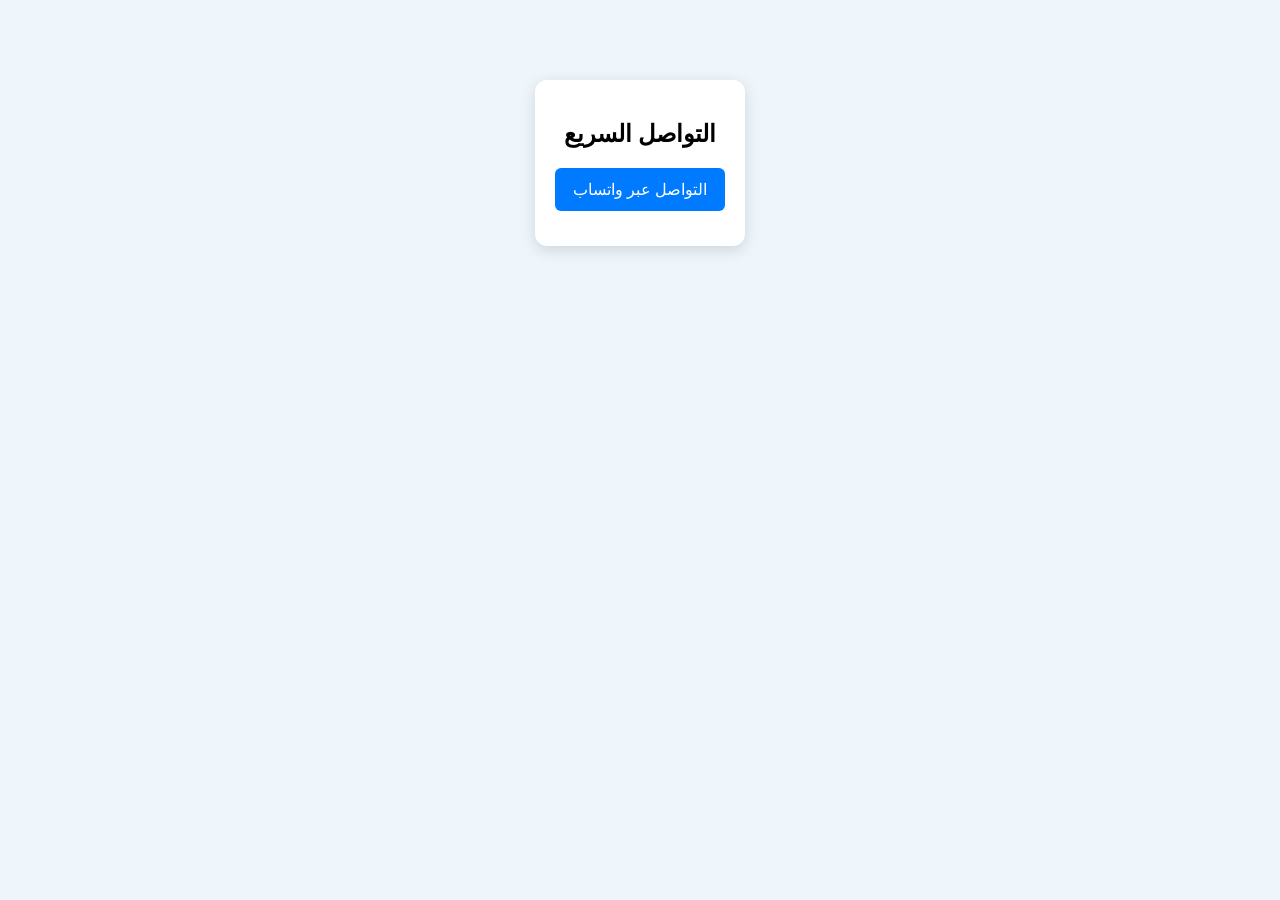
==== contact.html @ df251a3b "Add files via upload" ====
<!DOCTYPE html>
<html lang="ar" dir="rtl">
<head>
<meta charset="UTF-8">
<title>التواصل</title>
<link rel="stylesheet" href="style.css">
</head>
<body>
<div class="center-box">
<h2>التواصل السريع</h2>
<a class="btn" href="https://wa.me/967776503890">التواصل عبر واتساب</a>
</div>
</body>
</html>
---- style.css ----
body{font-family:Cairo;background:#eef6fb;margin:0;text-align:center}
.menu-container{position:fixed;top:10px;right:10px}
.menu-btn{font-size:28px;background:#007bff;color:#fff;border:0;padding:10px 15px;border-radius:6px}
.menu-box{display:none;background:#fff;padding:10px;border-radius:8px;box-shadow:0 4px 10px #0003}
.menu-box a{display:block;padding:10px;text-decoration:none;color:#003b69}
.hero{background:#007bff;color:white;padding:60px 20px;border-radius:0 0 20px 20px}
.search-area{margin:20px}
.cards{padding:20px}
.center-box{margin-top:80px;padding:20px;background:#fff;border-radius:12px;box-shadow:0 4px 15px #0002;display:inline-block}
textarea{width:250px;height:120px;padding:10px}
.btn{display:block;margin:15px auto;padding:12px 18px;background:#007bff;color:white;text-decoration:none;border-radius:6px}
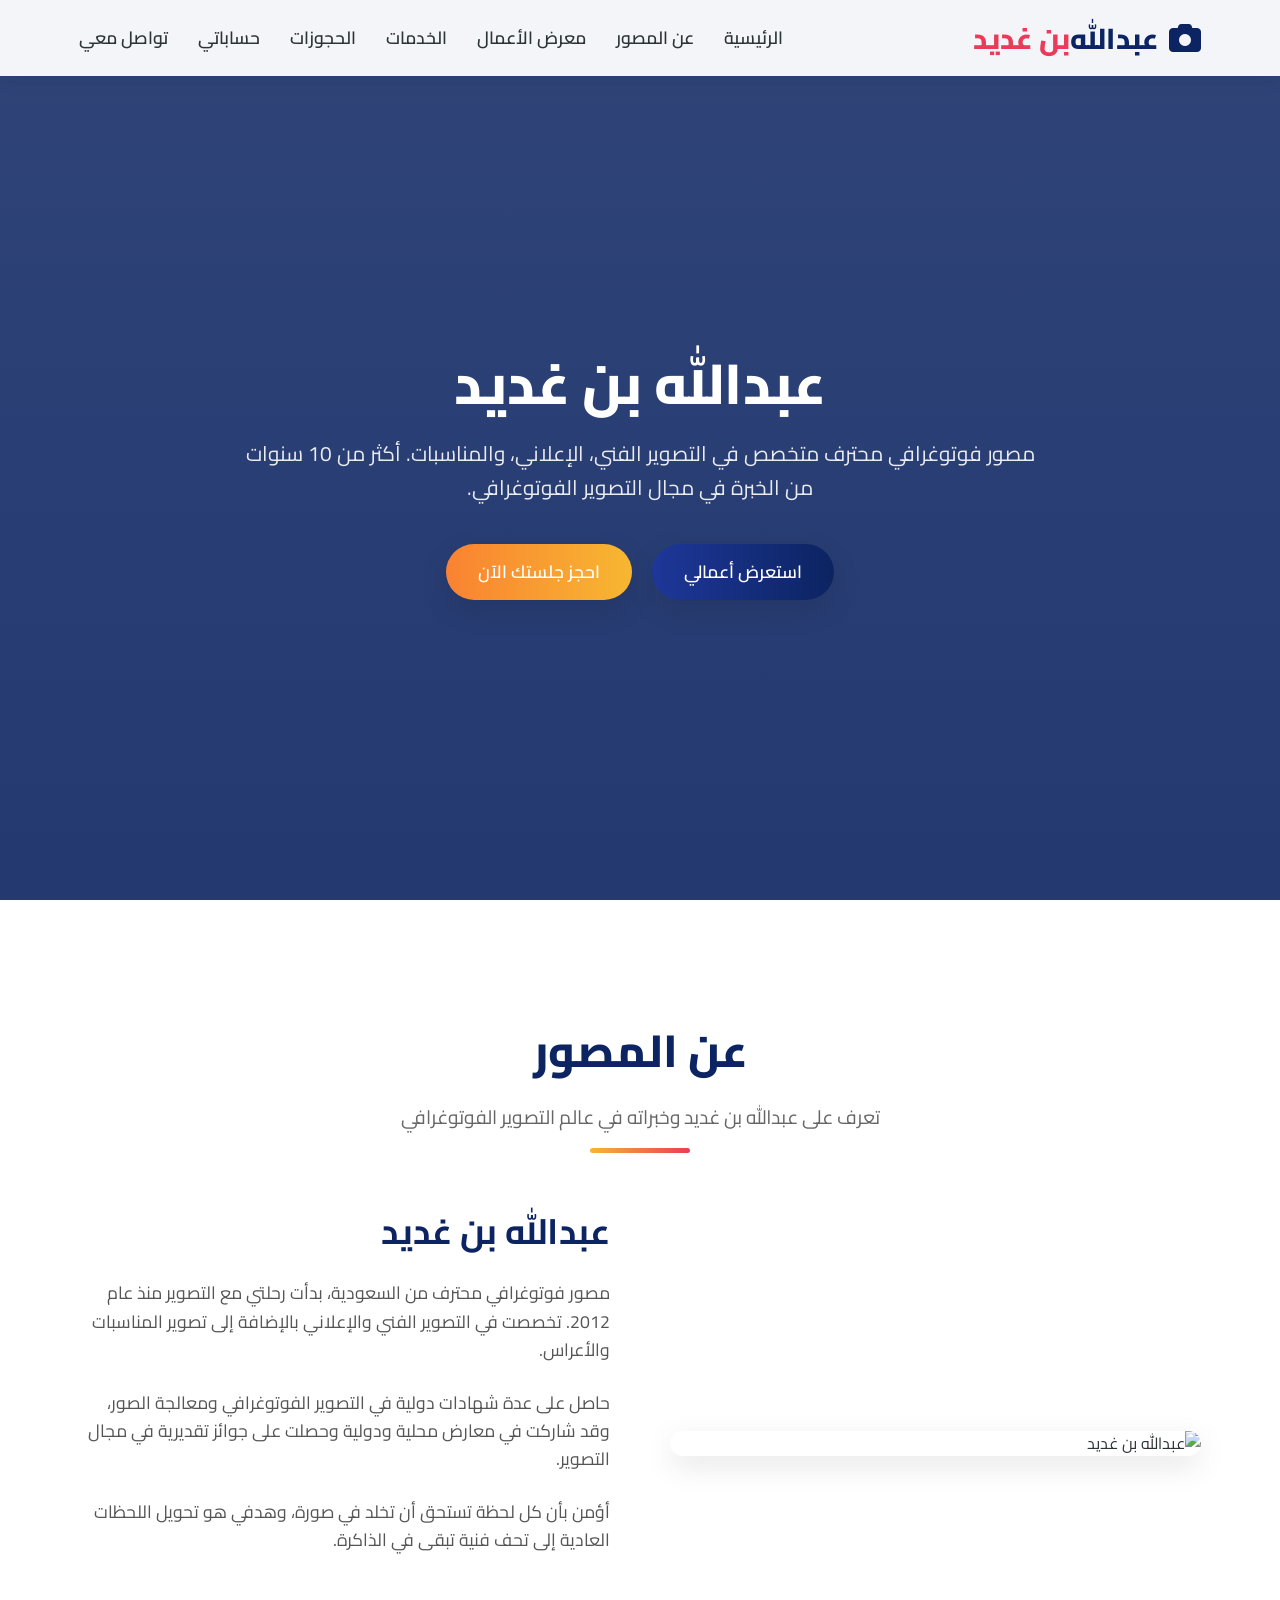
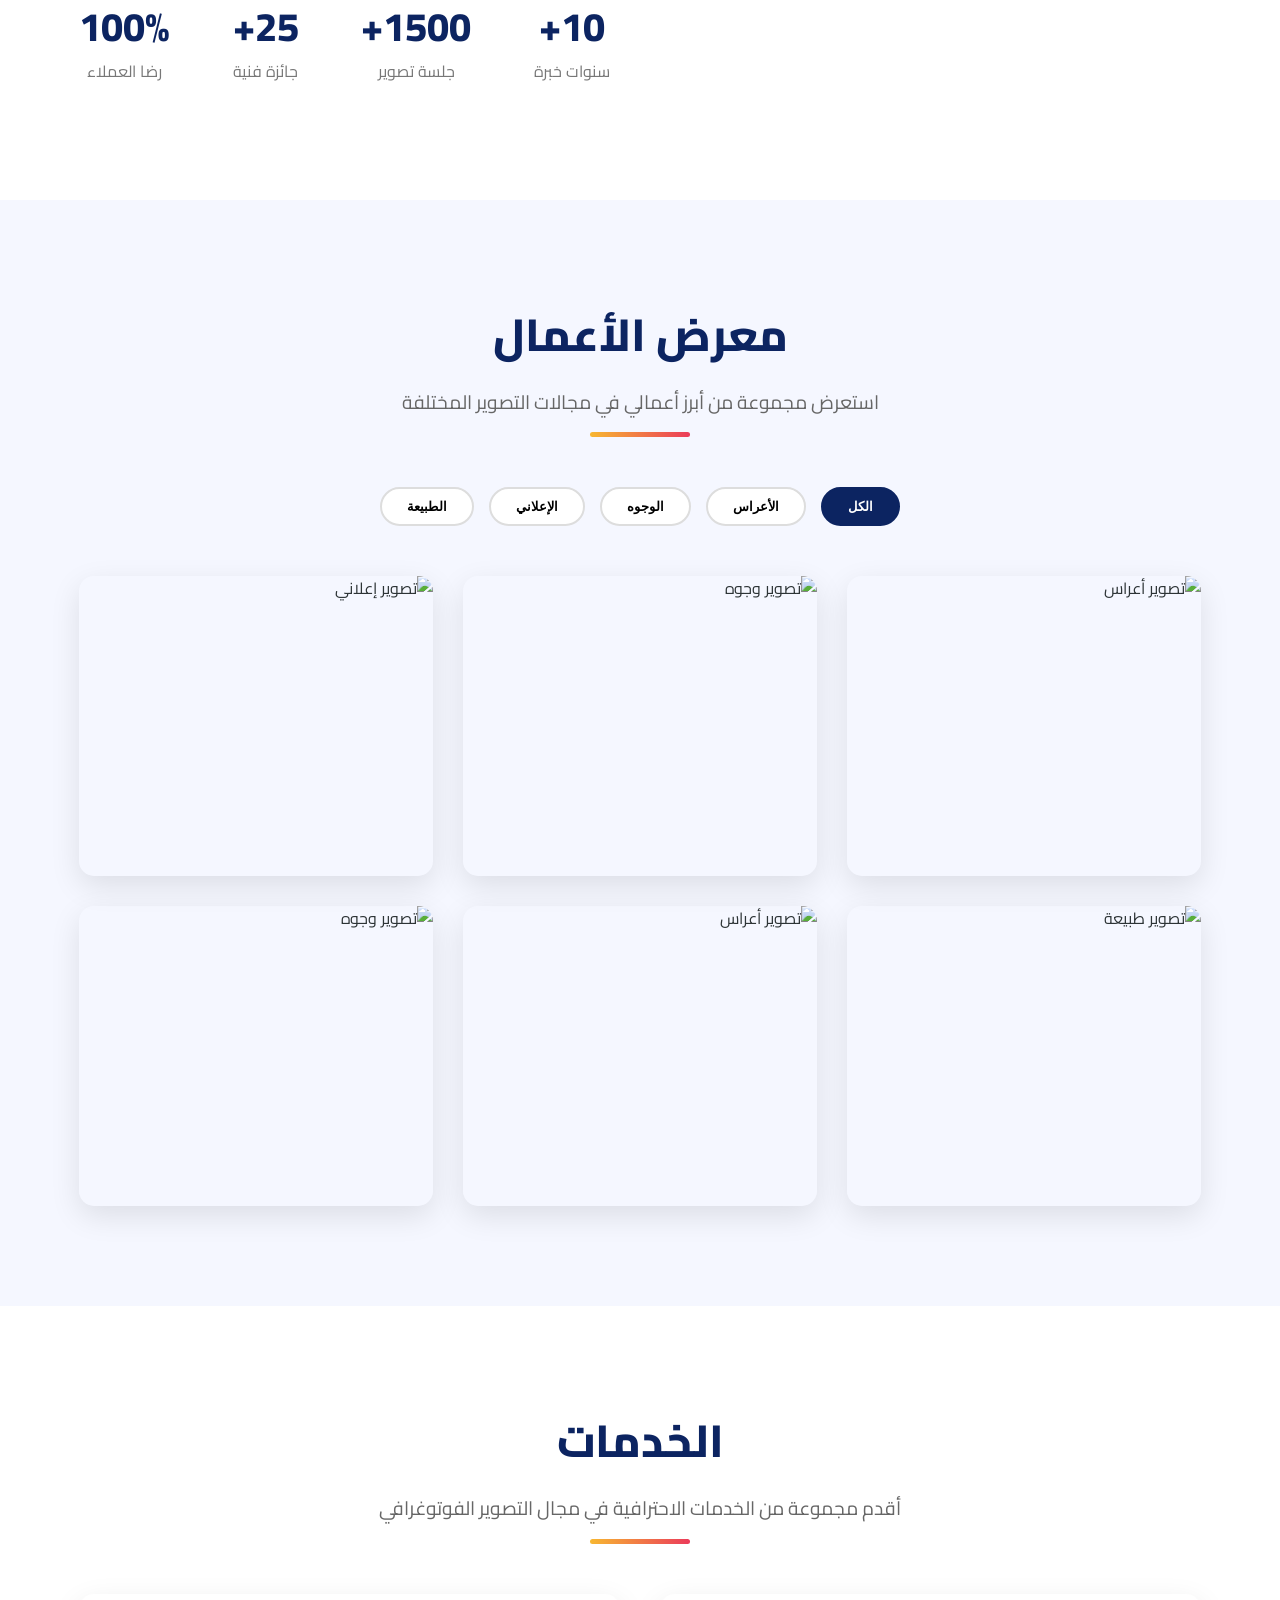
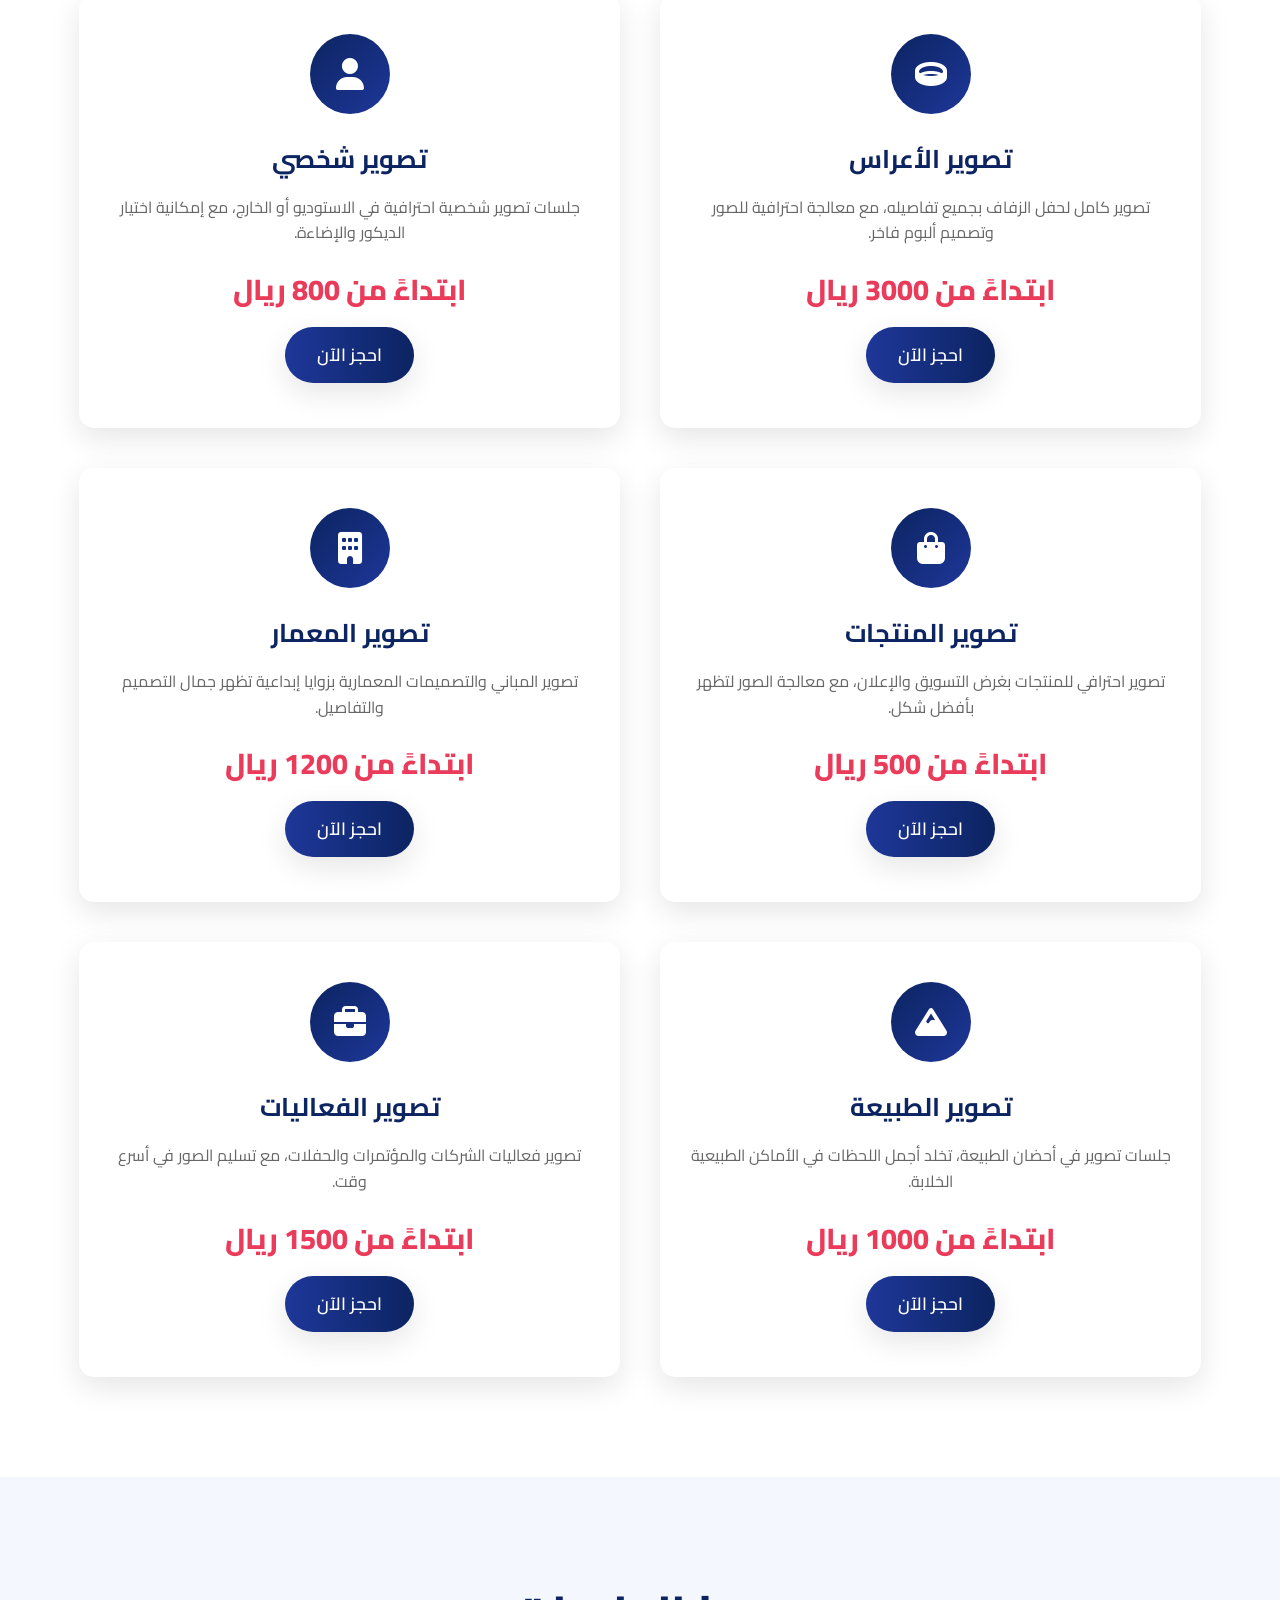
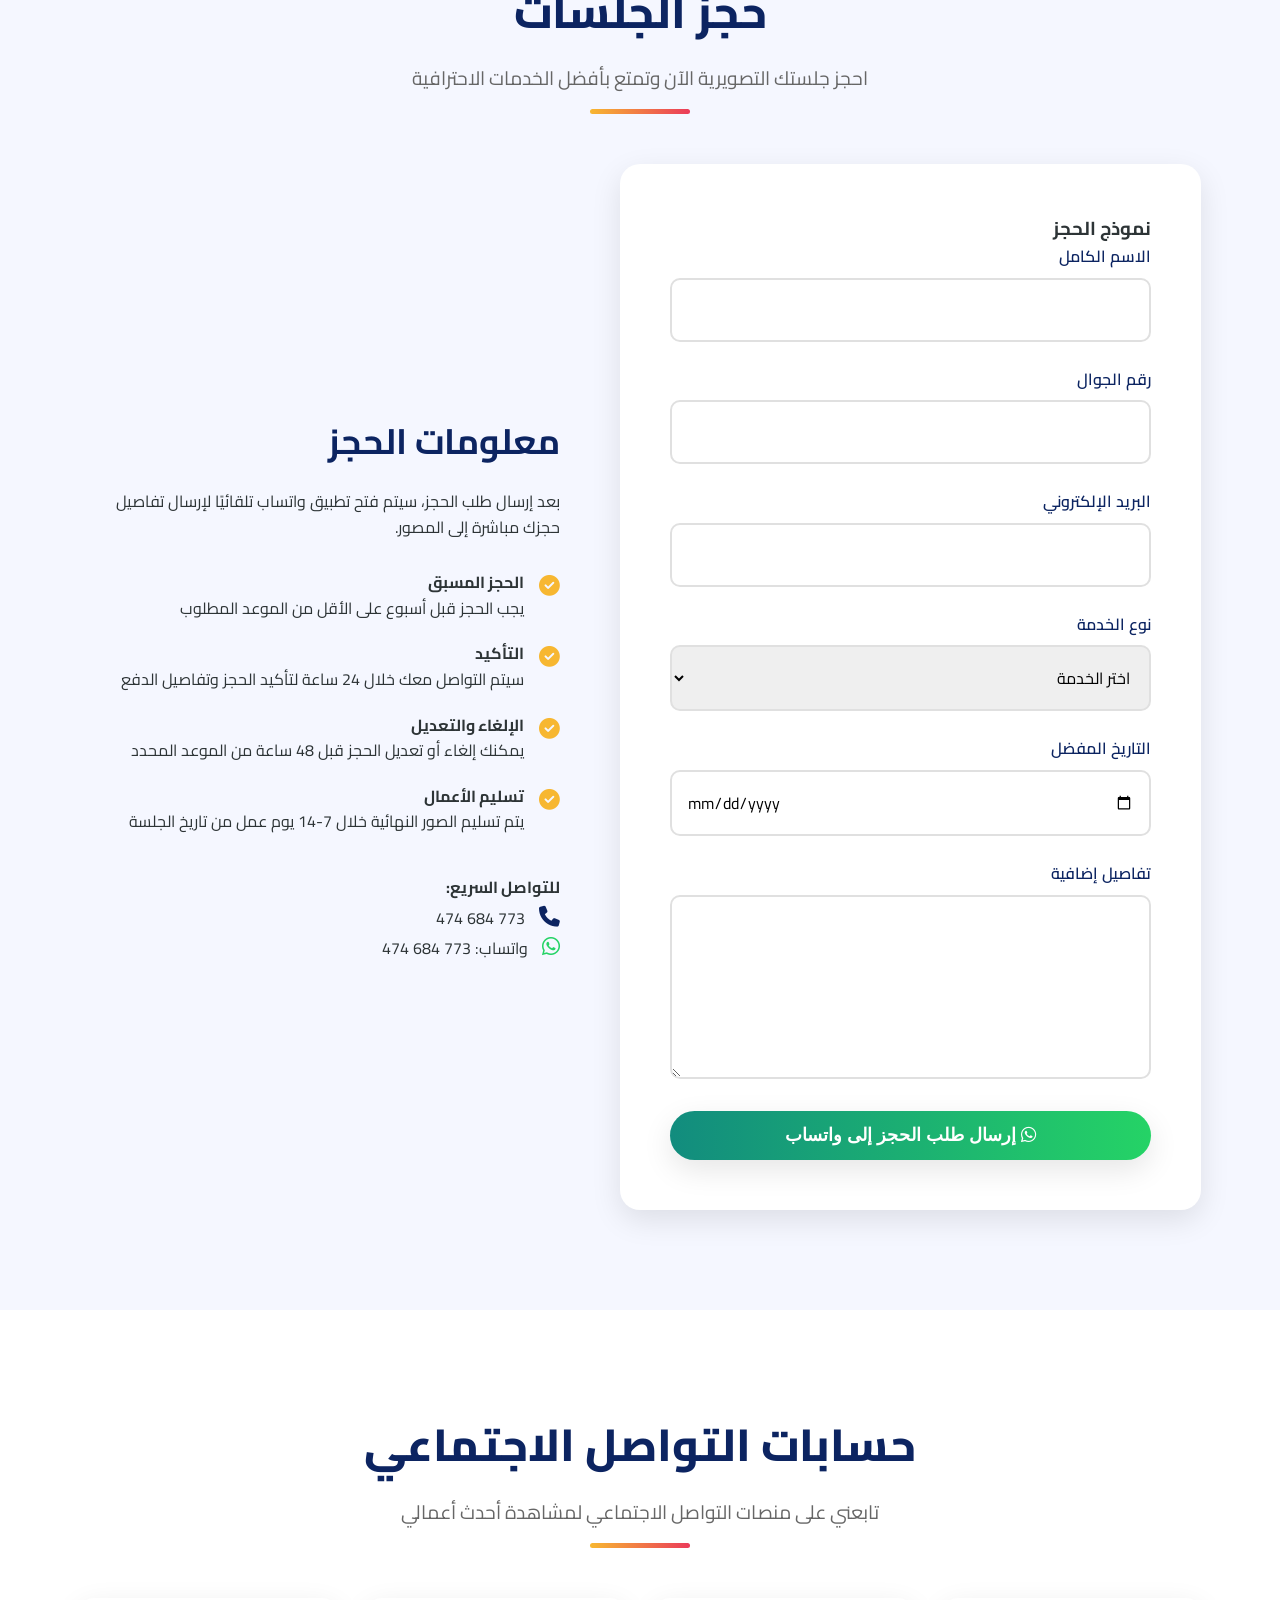
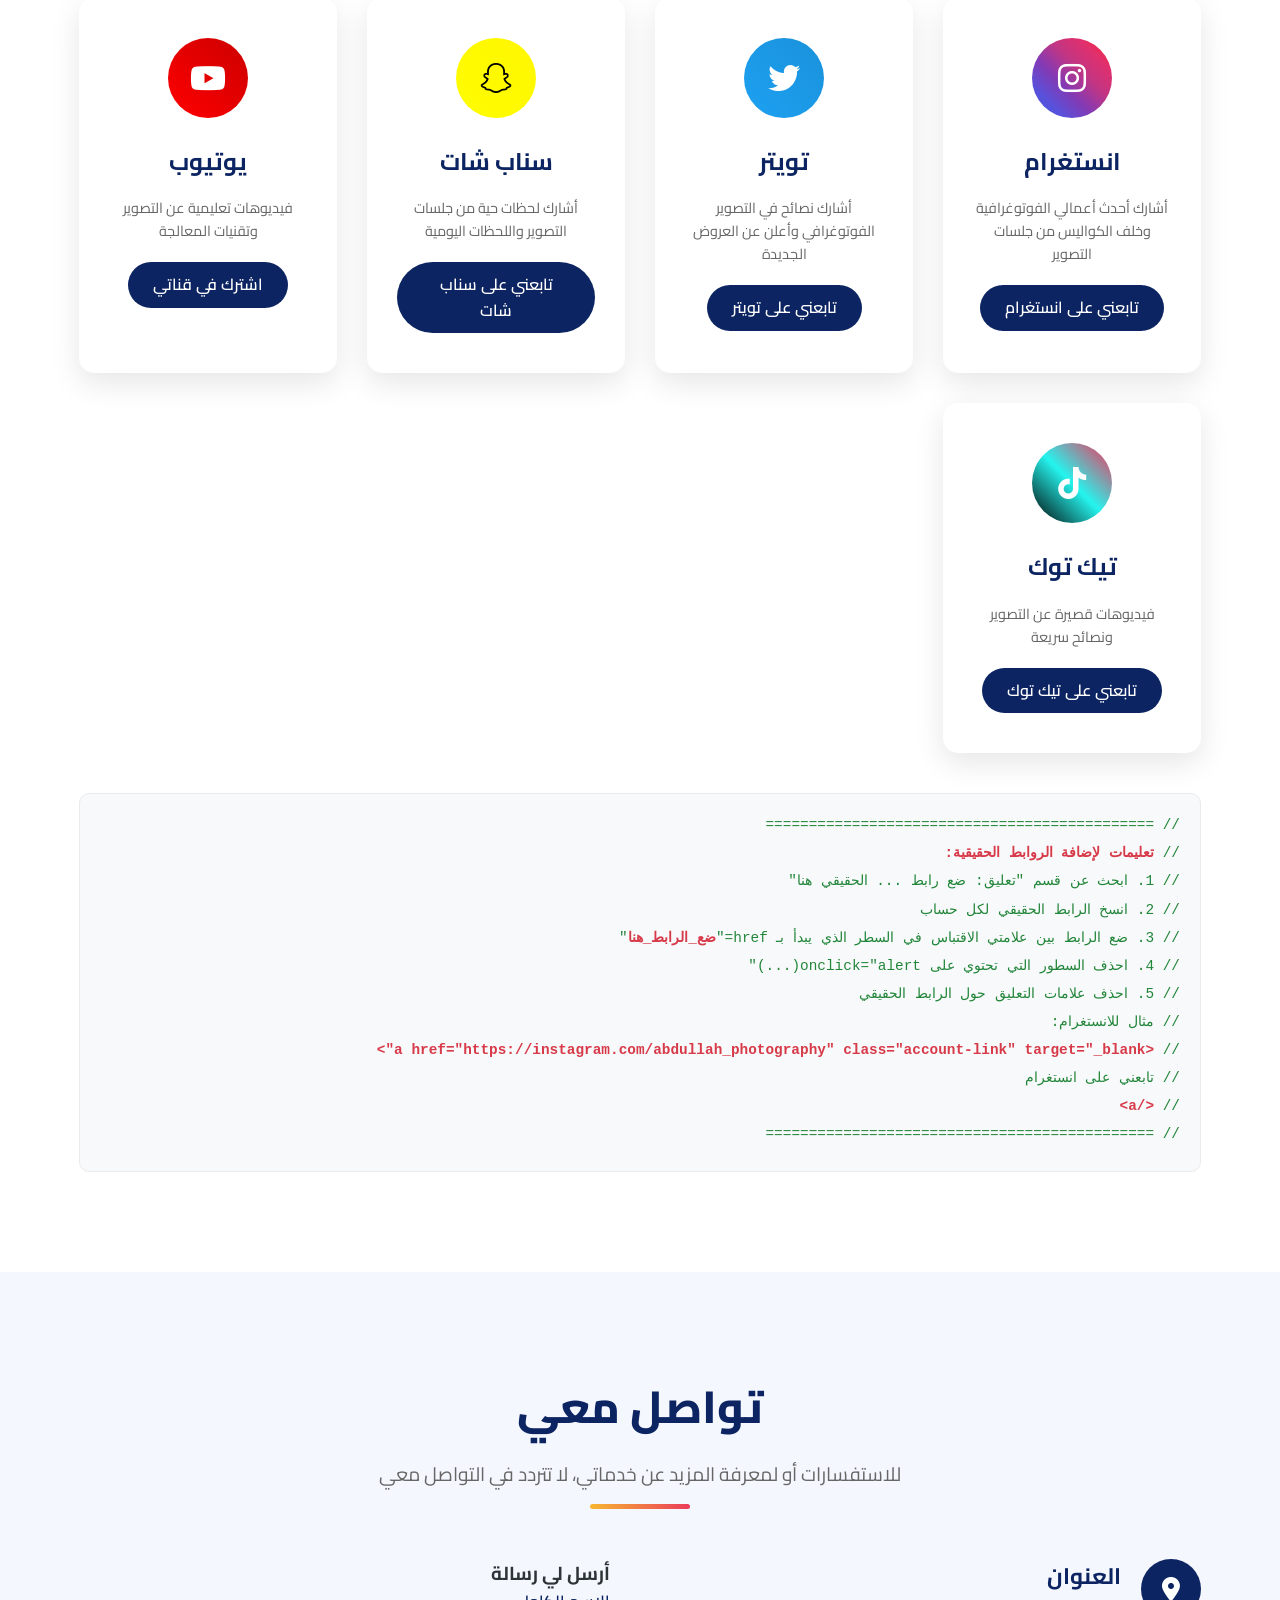
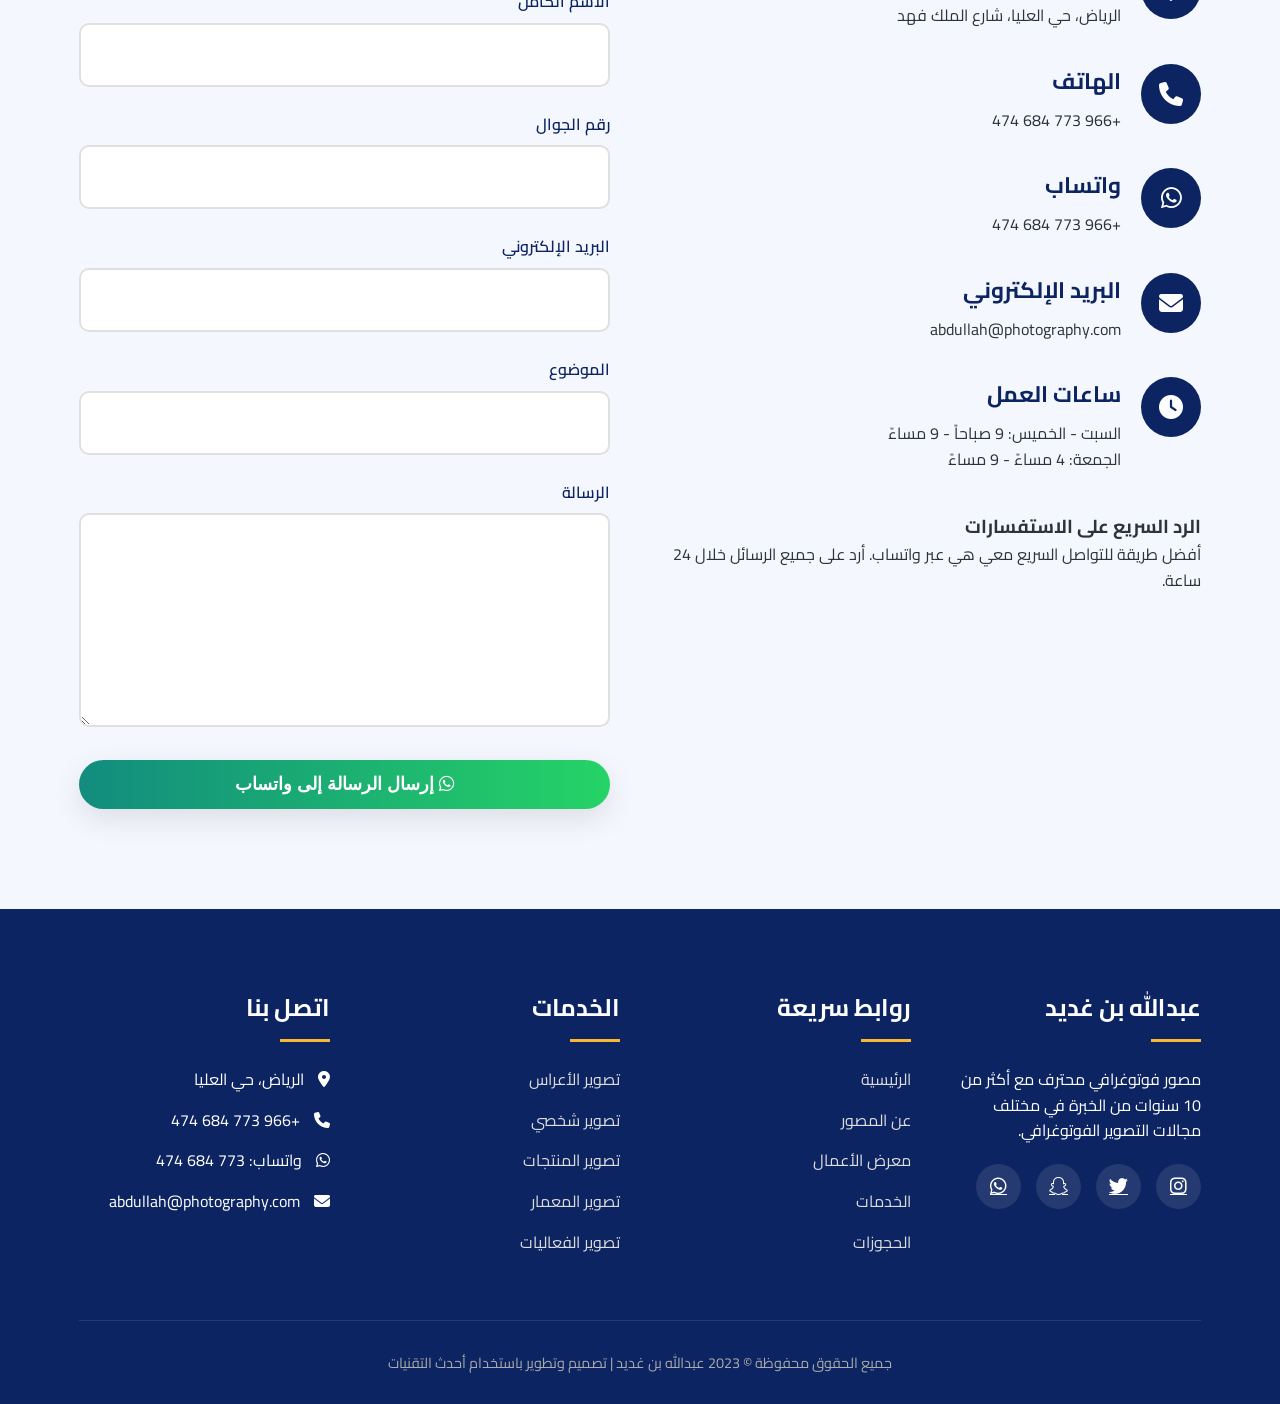
==== commit 71c731e0: "Update contact.html" ====
--- a/contact.html
+++ b/contact.html
@@ -1,14 +1,1655 @@
 <!DOCTYPE html>
 <html lang="ar" dir="rtl">
 <head>
-<meta charset="UTF-8">
-<title>التواصل</title>
-<link rel="stylesheet" href="style.css">
+    <meta charset="UTF-8">
+    <meta name="viewport" content="width=device-width, initial-scale=1.0">
+    <title>عبدالله بن غديد | مصور فوتوغرافي محترف</title>
+    <link rel="stylesheet" href="https://cdnjs.cloudflare.com/ajax/libs/font-awesome/6.4.0/css/all.min.css">
+    <link rel="preconnect" href="https://fonts.googleapis.com">
+    <link rel="preconnect" href="https://fonts.gstatic.com" crossorigin>
+    <link href="https://fonts.googleapis.com/css2?family=Cairo:wght@300;400;600;700;800&display=swap" rel="stylesheet">
+    <style>
+        * {
+            margin: 0;
+            padding: 0;
+            box-sizing: border-box;
+        }
+        
+        :root {
+            --primary-color: #0c2461;
+            --secondary-color: #f7b731;
+            --accent-color: #eb3b5a;
+            --light-color: #f8f9fa;
+            --dark-color: #2d3436;
+            --transition: all 0.5s cubic-bezier(0.175, 0.885, 0.32, 1.275);
+            --shadow: 0 10px 30px rgba(0, 0, 0, 0.1);
+        }
+        
+        body {
+            font-family: 'Cairo', sans-serif;
+            line-height: 1.6;
+            color: var(--dark-color);
+            background-color: #f9f9f9;
+            overflow-x: hidden;
+        }
+        
+        .container {
+            width: 90%;
+            max-width: 1200px;
+            margin: 0 auto;
+            padding: 0 15px;
+        }
+        
+        section {
+            padding: 100px 0;
+            min-height: 100vh;
+            display: flex;
+            flex-direction: column;
+            justify-content: center;
+        }
+        
+        .section-title {
+            text-align: center;
+            margin-bottom: 70px;
+            position: relative;
+        }
+        
+        .section-title h2 {
+            font-size: 2.8rem;
+            color: var(--primary-color);
+            margin-bottom: 15px;
+            font-weight: 800;
+        }
+        
+        .section-title p {
+            font-size: 1.2rem;
+            color: #666;
+            max-width: 700px;
+            margin: 0 auto;
+        }
+        
+        .section-title::after {
+            content: '';
+            position: absolute;
+            width: 100px;
+            height: 5px;
+            background: linear-gradient(to right, var(--secondary-color), var(--accent-color));
+            bottom: -20px;
+            right: 50%;
+            transform: translateX(50%);
+            border-radius: 5px;
+        }
+        
+        .btn {
+            display: inline-block;
+            padding: 14px 32px;
+            background: linear-gradient(to left, var(--primary-color), #1e3799);
+            color: white;
+            border: none;
+            border-radius: 50px;
+            font-size: 1.1rem;
+            font-weight: 600;
+            cursor: pointer;
+            transition: var(--transition);
+            text-decoration: none;
+            box-shadow: var(--shadow);
+        }
+        
+        .btn:hover {
+            transform: translateY(-5px);
+            box-shadow: 0 15px 30px rgba(12, 36, 97, 0.2);
+            background: linear-gradient(to left, #1e3799, var(--primary-color));
+        }
+        
+        .btn-secondary {
+            background: linear-gradient(to left, var(--secondary-color), #fa8231);
+        }
+        
+        .btn-secondary:hover {
+            background: linear-gradient(to left, #fa8231, var(--secondary-color));
+        }
+        
+        .btn-whatsapp {
+            background: linear-gradient(to left, #25D366, #128C7E);
+        }
+        
+        .btn-whatsapp:hover {
+            background: linear-gradient(to left, #128C7E, #25D366);
+        }
+        
+        header {
+            position: fixed;
+            top: 0;
+            right: 0;
+            left: 0;
+            background-color: rgba(255, 255, 255, 0.95);
+            backdrop-filter: blur(10px);
+            z-index: 1000;
+            box-shadow: 0 5px 20px rgba(0, 0, 0, 0.05);
+            padding: 15px 0;
+            transition: var(--transition);
+        }
+        
+        header.scrolled {
+            padding: 10px 0;
+            box-shadow: 0 10px 30px rgba(0, 0, 0, 0.1);
+        }
+        
+        .header-container {
+            display: flex;
+            justify-content: space-between;
+            align-items: center;
+        }
+        
+        .logo {
+            font-size: 1.8rem;
+            font-weight: 800;
+            color: var(--primary-color);
+            text-decoration: none;
+            display: flex;
+            align-items: center;
+        }
+        
+        .logo span {
+            color: var(--accent-color);
+        }
+        
+        .logo i {
+            margin-left: 10px;
+            font-size: 2rem;
+        }
+        
+        nav ul {
+            display: flex;
+            list-style: none;
+        }
+        
+        nav ul li {
+            margin-right: 30px;
+        }
+        
+        nav ul li a {
+            text-decoration: none;
+            color: var(--dark-color);
+            font-weight: 600;
+            font-size: 1.1rem;
+            transition: var(--transition);
+            position: relative;
+        }
+        
+        nav ul li a:hover {
+            color: var(--primary-color);
+        }
+        
+        nav ul li a::after {
+            content: '';
+            position: absolute;
+            width: 0;
+            height: 3px;
+            background-color: var(--secondary-color);
+            bottom: -5px;
+            right: 0;
+            transition: var(--transition);
+            border-radius: 3px;
+        }
+        
+        nav ul li a:hover::after {
+            width: 100%;
+        }
+        
+        .mobile-menu-btn {
+            display: none;
+            background: none;
+            border: none;
+            font-size: 1.8rem;
+            color: var(--primary-color);
+            cursor: pointer;
+        }
+        
+        .hero {
+            background: linear-gradient(rgba(12, 36, 97, 0.85), rgba(12, 36, 97, 0.9)), url('https://images.unsplash.com/photo-1554048612-b6a482bc67e5?ixlib=rb-4.0.3&ixid=M3wxMjA3fDB8MHxwaG90by1wYWdlfHx8fGVufDB8fHx8fA%3D%3D&auto=format&fit=crop&w=2070&q=80');
+            background-size: cover;
+            background-position: center;
+            background-attachment: fixed;
+            color: white;
+            text-align: center;
+            position: relative;
+            padding-top: 150px;
+        }
+        
+        .hero-content {
+            max-width: 800px;
+            margin: 0 auto;
+        }
+        
+        .hero h1 {
+            font-size: 3.5rem;
+            margin-bottom: 20px;
+            font-weight: 800;
+            line-height: 1.2;
+        }
+        
+        .hero p {
+            font-size: 1.3rem;
+            margin-bottom: 40px;
+            opacity: 0.9;
+        }
+        
+        .hero-btns {
+            display: flex;
+            justify-content: center;
+            gap: 20px;
+            margin-top: 30px;
+        }
+        
+        .about {
+            background-color: white;
+        }
+        
+        .about-content {
+            display: flex;
+            align-items: center;
+            gap: 60px;
+        }
+        
+        .about-img {
+            flex: 1;
+            border-radius: 20px;
+            overflow: hidden;
+            box-shadow: var(--shadow);
+        }
+        
+        .about-img img {
+            width: 100%;
+            height: auto;
+            display: block;
+            transition: var(--transition);
+        }
+        
+        .about-img:hover img {
+            transform: scale(1.05);
+        }
+        
+        .about-text {
+            flex: 1;
+        }
+        
+        .about-text h3 {
+            font-size: 2.2rem;
+            color: var(--primary-color);
+            margin-bottom: 20px;
+        }
+        
+        .about-text p {
+            font-size: 1.1rem;
+            margin-bottom: 25px;
+            color: #555;
+        }
+        
+        .stats {
+            display: flex;
+            justify-content: space-between;
+            margin-top: 40px;
+        }
+        
+        .stat-item {
+            text-align: center;
+        }
+        
+        .stat-number {
+            font-size: 2.5rem;
+            font-weight: 800;
+            color: var(--primary-color);
+            display: block;
+        }
+        
+        .stat-label {
+            font-size: 1rem;
+            color: #777;
+        }
+        
+        .portfolio {
+            background-color: #f5f7ff;
+        }
+        
+        .portfolio-filter {
+            display: flex;
+            justify-content: center;
+            flex-wrap: wrap;
+            gap: 15px;
+            margin-bottom: 50px;
+        }
+        
+        .filter-btn {
+            padding: 10px 25px;
+            background-color: white;
+            border: 2px solid #ddd;
+            border-radius: 50px;
+            font-weight: 600;
+            cursor: pointer;
+            transition: var(--transition);
+        }
+        
+        .filter-btn.active, .filter-btn:hover {
+            background-color: var(--primary-color);
+            color: white;
+            border-color: var(--primary-color);
+        }
+        
+        .portfolio-grid {
+            display: grid;
+            grid-template-columns: repeat(auto-fill, minmax(300px, 1fr));
+            gap: 30px;
+        }
+        
+        .portfolio-item {
+            border-radius: 15px;
+            overflow: hidden;
+            box-shadow: var(--shadow);
+            position: relative;
+            height: 300px;
+            cursor: pointer;
+        }
+        
+        .portfolio-item img {
+            width: 100%;
+            height: 100%;
+            object-fit: cover;
+            transition: var(--transition);
+        }
+        
+        .portfolio-item:hover img {
+            transform: scale(1.1);
+        }
+        
+        .portfolio-overlay {
+            position: absolute;
+            top: 0;
+            right: 0;
+            bottom: 0;
+            left: 0;
+            background: linear-gradient(to top, rgba(12, 36, 97, 0.9), transparent);
+            display: flex;
+            flex-direction: column;
+            justify-content: flex-end;
+            padding: 25px;
+            color: white;
+            opacity: 0;
+            transition: var(--transition);
+        }
+        
+        .portfolio-item:hover .portfolio-overlay {
+            opacity: 1;
+        }
+        
+        .services {
+            background-color: white;
+        }
+        
+        .services-grid {
+            display: grid;
+            grid-template-columns: repeat(auto-fill, minmax(350px, 1fr));
+            gap: 40px;
+        }
+        
+        .service-card {
+            background-color: white;
+            border-radius: 15px;
+            padding: 40px 30px;
+            text-align: center;
+            box-shadow: var(--shadow);
+            transition: var(--transition);
+            border-bottom: 5px solid transparent;
+        }
+        
+        .service-card:hover {
+            transform: translateY(-15px);
+            border-bottom-color: var(--secondary-color);
+        }
+        
+        .service-icon {
+            width: 80px;
+            height: 80px;
+            background: linear-gradient(135deg, var(--primary-color), #1e3799);
+            border-radius: 50%;
+            display: flex;
+            align-items: center;
+            justify-content: center;
+            margin: 0 auto 25px;
+            font-size: 2rem;
+            color: white;
+        }
+        
+        .service-card h3 {
+            font-size: 1.6rem;
+            margin-bottom: 15px;
+            color: var(--primary-color);
+        }
+        
+        .service-card p {
+            color: #666;
+            margin-bottom: 20px;
+        }
+        
+        .service-price {
+            font-size: 1.8rem;
+            font-weight: 800;
+            color: var(--accent-color);
+            margin: 15px 0;
+        }
+        
+        .booking {
+            background-color: #f5f7ff;
+        }
+        
+        .booking-container {
+            display: flex;
+            gap: 60px;
+            align-items: center;
+        }
+        
+        .booking-form {
+            flex: 1;
+            background-color: white;
+            padding: 50px;
+            border-radius: 20px;
+            box-shadow: var(--shadow);
+        }
+        
+        .booking-info {
+            flex: 1;
+        }
+        
+        .booking-info h3 {
+            font-size: 2.2rem;
+            color: var(--primary-color);
+            margin-bottom: 20px;
+        }
+        
+        .booking-info ul {
+            list-style: none;
+            margin-top: 30px;
+        }
+        
+        .booking-info li {
+            margin-bottom: 20px;
+            display: flex;
+            align-items: flex-start;
+        }
+        
+        .booking-info i {
+            color: var(--secondary-color);
+            font-size: 1.3rem;
+            margin-left: 15px;
+            margin-top: 5px;
+        }
+        
+        .form-group {
+            margin-bottom: 25px;
+        }
+        
+        .form-group label {
+            display: block;
+            margin-bottom: 8px;
+            font-weight: 600;
+            color: var(--primary-color);
+        }
+        
+        .form-control {
+            width: 100%;
+            padding: 15px;
+            border: 2px solid #e0e0e0;
+            border-radius: 10px;
+            font-size: 1rem;
+            font-family: 'Cairo', sans-serif;
+            transition: var(--transition);
+        }
+        
+        .form-control:focus {
+            border-color: var(--primary-color);
+            outline: none;
+        }
+        
+        /* قسم التواصل المعدل */
+        .contact {
+            background-color: #f5f7ff;
+        }
+        
+        .contact-content {
+            display: flex;
+            gap: 60px;
+        }
+        
+        .contact-info {
+            flex: 1;
+        }
+        
+        .contact-form {
+            flex: 1;
+        }
+        
+        .contact-item {
+            display: flex;
+            align-items: flex-start;
+            margin-bottom: 35px;
+        }
+        
+        .contact-icon {
+            width: 60px;
+            height: 60px;
+            background-color: var(--primary-color);
+            border-radius: 50%;
+            display: flex;
+            align-items: center;
+            justify-content: center;
+            margin-left: 20px;
+            color: white;
+            font-size: 1.5rem;
+            flex-shrink: 0;
+        }
+        
+        .contact-text h4 {
+            font-size: 1.4rem;
+            margin-bottom: 8px;
+            color: var(--primary-color);
+        }
+        
+        /* قسم الحسابات الاجتماعية */
+        .social-accounts {
+            background-color: white;
+        }
+        
+        .social-grid {
+            display: grid;
+            grid-template-columns: repeat(auto-fill, minmax(250px, 1fr));
+            gap: 30px;
+        }
+        
+        .social-account-card {
+            background: white;
+            border-radius: 15px;
+            padding: 40px 30px;
+            text-align: center;
+            box-shadow: var(--shadow);
+            transition: var(--transition);
+        }
+        
+        .social-account-card:hover {
+            transform: translateY(-10px);
+        }
+        
+        .social-icon {
+            width: 80px;
+            height: 80px;
+            border-radius: 50%;
+            display: flex;
+            align-items: center;
+            justify-content: center;
+            margin: 0 auto 25px;
+            font-size: 2rem;
+            color: white;
+        }
+        
+        .instagram-bg {
+            background: linear-gradient(45deg, #405DE6, #5851DB, #833AB4, #C13584, #E1306C, #FD1D1D);
+        }
+        
+        .twitter-bg {
+            background: linear-gradient(45deg, #1DA1F2, #1A91DA);
+        }
+        
+        .snapchat-bg {
+            background: linear-gradient(45deg, #FFFC00, #FFF700);
+            color: #000 !important;
+        }
+        
+        .youtube-bg {
+            background: linear-gradient(45deg, #FF0000, #CC0000);
+        }
+        
+        .tiktok-bg {
+            background: linear-gradient(45deg, #000000, #25F4EE, #FE2C55);
+        }
+        
+        .social-account-card h3 {
+            font-size: 1.5rem;
+            margin-bottom: 15px;
+            color: var(--primary-color);
+        }
+        
+        .social-account-card p {
+            color: #666;
+            margin-bottom: 20px;
+            font-size: 0.9rem;
+        }
+        
+        .account-link {
+            display: inline-block;
+            padding: 10px 25px;
+            background-color: var(--primary-color);
+            color: white;
+            border-radius: 50px;
+            text-decoration: none;
+            font-weight: 600;
+            transition: var(--transition);
+        }
+        
+        .account-link:hover {
+            background-color: var(--secondary-color);
+            transform: translateY(-3px);
+        }
+        
+        .code-comment {
+            background-color: #f8f9fa;
+            border: 1px solid #e9ecef;
+            border-radius: 10px;
+            padding: 20px;
+            margin-top: 40px;
+            font-family: 'Courier New', monospace;
+            font-size: 0.9rem;
+            line-height: 1.6;
+        }
+        
+        .comment-line {
+            color: #22863a;
+            margin-bottom: 5px;
+        }
+        
+        .comment-line .highlight {
+            color: #d73a49;
+            font-weight: bold;
+        }
+        
+        footer {
+            background-color: var(--primary-color);
+            color: white;
+            padding: 80px 0 30px;
+        }
+        
+        .footer-content {
+            display: flex;
+            justify-content: space-between;
+            flex-wrap: wrap;
+            gap: 40px;
+            margin-bottom: 50px;
+        }
+        
+        .footer-column {
+            flex: 1;
+            min-width: 250px;
+        }
+        
+        .footer-column h3 {
+            font-size: 1.5rem;
+            margin-bottom: 25px;
+            position: relative;
+            padding-bottom: 15px;
+        }
+        
+        .footer-column h3::after {
+            content: '';
+            position: absolute;
+            bottom: 0;
+            right: 0;
+            width: 50px;
+            height: 3px;
+            background-color: var(--secondary-color);
+        }
+        
+        .footer-links {
+            list-style: none;
+        }
+        
+        .footer-links li {
+            margin-bottom: 15px;
+        }
+        
+        .footer-links a {
+            color: #ddd;
+            text-decoration: none;
+            transition: var(--transition);
+        }
+        
+        .footer-links a:hover {
+            color: var(--secondary-color);
+            padding-right: 10px;
+        }
+        
+        .social-links {
+            display: flex;
+            gap: 15px;
+            margin-top: 20px;
+        }
+        
+        .social-link {
+            width: 45px;
+            height: 45px;
+            border-radius: 50%;
+            background-color: rgba(255, 255, 255, 0.1);
+            display: flex;
+            align-items: center;
+            justify-content: center;
+            color: white;
+            font-size: 1.2rem;
+            transition: var(--transition);
+        }
+        
+        .social-link:hover {
+            background-color: var(--secondary-color);
+            transform: translateY(-5px);
+        }
+        
+        .copyright {
+            text-align: center;
+            padding-top: 30px;
+            border-top: 1px solid rgba(255, 255, 255, 0.1);
+            color: #aaa;
+            font-size: 0.9rem;
+        }
+        
+        .fade-in {
+            opacity: 0;
+            transform: translateY(30px);
+            transition: opacity 0.8s, transform 0.8s;
+        }
+        
+        .fade-in.visible {
+            opacity: 1;
+            transform: translateY(0);
+        }
+        
+        @media (max-width: 992px) {
+            .about-content, .booking-container, .contact-content {
+                flex-direction: column;
+            }
+            
+            .hero h1 {
+                font-size: 2.8rem;
+            }
+            
+            .section-title h2 {
+                font-size: 2.3rem;
+            }
+            
+            .services-grid {
+                grid-template-columns: repeat(auto-fill, minmax(300px, 1fr));
+            }
+            
+            .social-grid {
+                grid-template-columns: repeat(auto-fill, minmax(200px, 1fr));
+            }
+        }
+        
+        @media (max-width: 768px) {
+            nav ul {
+                display: none;
+                position: absolute;
+                top: 100%;
+                right: 0;
+                left: 0;
+                background-color: white;
+                flex-direction: column;
+                padding: 20px;
+                box-shadow: 0 10px 30px rgba(0, 0, 0, 0.1);
+                text-align: center;
+            }
+            
+            nav ul.active {
+                display: flex;
+            }
+            
+            nav ul li {
+                margin: 15px 0;
+            }
+            
+            .mobile-menu-btn {
+                display: block;
+            }
+            
+            .hero h1 {
+                font-size: 2.3rem;
+            }
+            
+            .hero-btns {
+                flex-direction: column;
+                align-items: center;
+            }
+            
+            .portfolio-grid {
+                grid-template-columns: repeat(auto-fill, minmax(250px, 1fr));
+            }
+            
+            section {
+                padding: 70px 0;
+            }
+        }
+        
+        @media (max-width: 576px) {
+            .hero h1 {
+                font-size: 2rem;
+            }
+            
+            .section-title h2 {
+                font-size: 1.8rem;
+            }
+            
+            .booking-form, .contact-form {
+                padding: 30px 20px;
+            }
+            
+            .stats {
+                flex-wrap: wrap;
+                gap: 30px;
+            }
+        }
+    </style>
 </head>
 <body>
-<div class="center-box">
-<h2>التواصل السريع</h2>
-<a class="btn" href="https://wa.me/967776503890">التواصل عبر واتساب</a>
-</div>
+    <header id="header">
+        <div class="container header-container">
+            <a href="#" class="logo">
+                <i class="fas fa-camera"></i>
+                عبدالله<span>بن غديد</span>
+            </a>
+            
+            <button class="mobile-menu-btn" id="mobileMenuBtn">
+                <i class="fas fa-bars"></i>
+            </button>
+            
+            <nav>
+                <ul id="navMenu">
+                    <li><a href="#home">الرئيسية</a></li>
+                    <li><a href="#about">عن المصور</a></li>
+                    <li><a href="#portfolio">معرض الأعمال</a></li>
+                    <li><a href="#services">الخدمات</a></li>
+                    <li><a href="#booking">الحجوزات</a></li>
+                    <li><a href="#social">حساباتي</a></li>
+                    <li><a href="#contact">تواصل معي</a></li>
+                </ul>
+            </nav>
+        </div>
+    </header>
+
+    <section id="home" class="hero">
+        <div class="container">
+            <div class="hero-content fade-in">
+                <h1>عبدالله بن غديد</h1>
+                <p>مصور فوتوغرافي محترف متخصص في التصوير الفني، الإعلاني، والمناسبات. أكثر من 10 سنوات من الخبرة في مجال التصوير الفوتوغرافي.</p>
+                <div class="hero-btns">
+                    <a href="#portfolio" class="btn">استعرض أعمالي</a>
+                    <a href="#booking" class="btn btn-secondary">احجز جلستك الآن</a>
+                </div>
+            </div>
+        </div>
+    </section>
+
+    <section id="about" class="about">
+        <div class="container">
+            <div class="section-title fade-in">
+                <h2>عن المصور</h2>
+                <p>تعرف على عبدالله بن غديد وخبراته في عالم التصوير الفوتوغرافي</p>
+            </div>
+            
+            <div class="about-content fade-in">
+                <div class="about-img">
+                    <img src="https://images.unsplash.com/photo-1560250097-0b93528c311a?ixlib=rb-4.0.3&ixid=M3wxMjA3fDB8MHxwaG90by1wYWdlfHx8fGVufDB8fHx8fA%3D%3D&auto=format&fit=crop&w=687&q=80" alt="عبدالله بن غديد">
+                </div>
+                <div class="about-text">
+                    <h3>عبدالله بن غديد</h3>
+                    <p>مصور فوتوغرافي محترف من السعودية، بدأت رحلتي مع التصوير منذ عام 2012. تخصصت في التصوير الفني والإعلاني بالإضافة إلى تصوير المناسبات والأعراس.</p>
+                    <p>حاصل على عدة شهادات دولية في التصوير الفوتوغرافي ومعالجة الصور، وقد شاركت في معارض محلية ودولية وحصلت على جوائز تقديرية في مجال التصوير.</p>
+                    <p>أؤمن بأن كل لحظة تستحق أن تخلد في صورة، وهدفي هو تحويل اللحظات العادية إلى تحف فنية تبقى في الذاكرة.</p>
+                    
+                    <div class="stats">
+                        <div class="stat-item">
+                            <span class="stat-number">10+</span>
+                            <span class="stat-label">سنوات خبرة</span>
+                        </div>
+                        <div class="stat-item">
+                            <span class="stat-number">1500+</span>
+                            <span class="stat-label">جلسة تصوير</span>
+                        </div>
+                        <div class="stat-item">
+                            <span class="stat-number">25+</span>
+                            <span class="stat-label">جائزة فنية</span>
+                        </div>
+                        <div class="stat-item">
+                            <span class="stat-number">100%</span>
+                            <span class="stat-label">رضا العملاء</span>
+                        </div>
+                    </div>
+                </div>
+            </div>
+        </div>
+    </section>
+
+    <section id="portfolio" class="portfolio">
+        <div class="container">
+            <div class="section-title fade-in">
+                <h2>معرض الأعمال</h2>
+                <p>استعرض مجموعة من أبرز أعمالي في مجالات التصوير المختلفة</p>
+            </div>
+            
+            <div class="portfolio-filter fade-in">
+                <button class="filter-btn active" data-filter="all">الكل</button>
+                <button class="filter-btn" data-filter="wedding">الأعراس</button>
+                <button class="filter-btn" data-filter="portrait">الوجوه</button>
+                <button class="filter-btn" data-filter="product">الإعلاني</button>
+                <button class="filter-btn" data-filter="nature">الطبيعة</button>
+            </div>
+            
+            <div class="portfolio-grid">
+                <div class="portfolio-item" data-category="wedding">
+                    <img src="https://images.unsplash.com/photo-1511285560929-80b456fea0bc?ixlib=rb-4.0.3&auto=format&fit=crop&w=2069&q=80" alt="تصوير أعراس">
+                    <div class="portfolio-overlay">
+                        <h3>تصوير أعراس</h3>
+                        <p>لحظات لا تنسى من أجمل الأعراس</p>
+                    </div>
+                </div>
+                
+                <div class="portfolio-item" data-category="portrait">
+                    <img src="https://images.unsplash.com/photo-1544005313-94ddf0286df2?ixlib=rb-4.0.3&auto=format&fit=crop&w=2068&q=80" alt="تصوير وجوه">
+                    <div class="portfolio-overlay">
+                        <h3>تصوير وجوه</h3>
+                        <p>لقطة فنية تعبر عن الشخصية</p>
+                    </div>
+                </div>
+                
+                <div class="portfolio-item" data-category="product">
+                    <img src="https://images.unsplash.com/photo-1606107557195-0e29a4b5b4aa?ixlib=rb-4.0.3&auto=format&fit=crop&w=2064&q=80" alt="تصوير إعلاني">
+                    <div class="portfolio-overlay">
+                        <h3>تصوير إعلاني</h3>
+                        <p>لقطات احترافية للمنتجات</p>
+                    </div>
+                </div>
+                
+                <div class="portfolio-item" data-category="nature">
+                    <img src="https://images.unsplash.com/photo-1501854140801-50d01698950b?ixlib=rb-4.0.3&auto=format&fit=crop&w=2075&q=80" alt="تصوير طبيعة">
+                    <div class="portfolio-overlay">
+                        <h3>تصوير طبيعة</h3>
+                        <p>جمال الطبيعة بلقطة فنية</p>
+                    </div>
+                </div>
+                
+                <div class="portfolio-item" data-category="wedding">
+                    <img src="https://images.unsplash.com/photo-1465495976277-4387d4b0e4a6?ixlib=rb-4.0.3&auto=format&fit=crop&w=2070&q=80" alt="تصوير أعراس">
+                    <div class="portfolio-overlay">
+                        <h3>لحظة الزفاف</h3>
+                        <p>لحظة القسم في حفل الزفاف</p>
+                    </div>
+                </div>
+                
+                <div class="portfolio-item" data-category="portrait">
+                    <img src="https://images.unsplash.com/photo-1534528741775-53994a69daeb?ixlib=rb-4.0.3&auto=format&fit=crop&w=2064&q=80" alt="تصوير وجوه">
+                    <div class="portfolio-overlay">
+                        <h3>بورتريه فني</h3>
+                        <p>تصوير فني للوجوه بإضاءة احترافية</p>
+                    </div>
+                </div>
+            </div>
+        </div>
+    </section>
+
+    <section id="services" class="services">
+        <div class="container">
+            <div class="section-title fade-in">
+                <h2>الخدمات</h2>
+                <p>أقدم مجموعة من الخدمات الاحترافية في مجال التصوير الفوتوغرافي</p>
+            </div>
+            
+            <div class="services-grid">
+                <div class="service-card fade-in">
+                    <div class="service-icon">
+                        <i class="fas fa-ring"></i>
+                    </div>
+                    <h3>تصوير الأعراس</h3>
+                    <p>تصوير كامل لحفل الزفاف بجميع تفاصيله، مع معالجة احترافية للصور وتصميم ألبوم فاخر.</p>
+                    <div class="service-price">ابتداءً من 3000 ريال</div>
+                    <a href="#booking" class="btn">احجز الآن</a>
+                </div>
+                
+                <div class="service-card fade-in">
+                    <div class="service-icon">
+                        <i class="fas fa-user"></i>
+                    </div>
+                    <h3>تصوير شخصي</h3>
+                    <p>جلسات تصوير شخصية احترافية في الاستوديو أو الخارج، مع إمكانية اختيار الديكور والإضاءة.</p>
+                    <div class="service-price">ابتداءً من 800 ريال</div>
+                    <a href="#booking" class="btn">احجز الآن</a>
+                </div>
+                
+                <div class="service-card fade-in">
+                    <div class="service-icon">
+                        <i class="fas fa-shopping-bag"></i>
+                    </div>
+                    <h3>تصوير المنتجات</h3>
+                    <p>تصوير احترافي للمنتجات بغرض التسويق والإعلان، مع معالجة الصور لتظهر بأفضل شكل.</p>
+                    <div class="service-price">ابتداءً من 500 ريال</div>
+                    <a href="#booking" class="btn">احجز الآن</a>
+                </div>
+                
+                <div class="service-card fade-in">
+                    <div class="service-icon">
+                        <i class="fas fa-building"></i>
+                    </div>
+                    <h3>تصوير المعمار</h3>
+                    <p>تصوير المباني والتصميمات المعمارية بزوايا إبداعية تظهر جمال التصميم والتفاصيل.</p>
+                    <div class="service-price">ابتداءً من 1200 ريال</div>
+                    <a href="#booking" class="btn">احجز الآن</a>
+                </div>
+                
+                <div class="service-card fade-in">
+                    <div class="service-icon">
+                        <i class="fas fa-mountain"></i>
+                    </div>
+                    <h3>تصوير الطبيعة</h3>
+                    <p>جلسات تصوير في أحضان الطبيعة، تخلد أجمل اللحظات في الأماكن الطبيعية الخلابة.</p>
+                    <div class="service-price">ابتداءً من 1000 ريال</div>
+                    <a href="#booking" class="btn">احجز الآن</a>
+                </div>
+                
+                <div class="service-card fade-in">
+                    <div class="service-icon">
+                        <i class="fas fa-briefcase"></i>
+                    </div>
+                    <h3>تصوير الفعاليات</h3>
+                    <p>تصوير فعاليات الشركات والمؤتمرات والحفلات، مع تسليم الصور في أسرع وقت.</p>
+                    <div class="service-price">ابتداءً من 1500 ريال</div>
+                    <a href="#booking" class="btn">احجز الآن</a>
+                </div>
+            </div>
+        </div>
+    </section>
+
+    <!-- قسم الحجز المعدل -->
+    <section id="booking" class="booking">
+        <div class="container">
+            <div class="section-title fade-in">
+                <h2>حجز الجلسات</h2>
+                <p>احجز جلستك التصويرية الآن وتمتع بأفضل الخدمات الاحترافية</p>
+            </div>
+            
+            <div class="booking-container fade-in">
+                <div class="booking-form">
+                    <h3>نموذج الحجز</h3>
+                    <form id="bookingForm">
+                        <div class="form-group">
+                            <label for="name">الاسم الكامل</label>
+                            <input type="text" id="name" class="form-control" required>
+                        </div>
+                        
+                        <div class="form-group">
+                            <label for="phone">رقم الجوال</label>
+                            <input type="tel" id="phone" class="form-control" required>
+                        </div>
+                        
+                        <div class="form-group">
+                            <label for="email">البريد الإلكتروني</label>
+                            <input type="email" id="email" class="form-control" required>
+                        </div>
+                        
+                        <div class="form-group">
+                            <label for="service">نوع الخدمة</label>
+                            <select id="service" class="form-control" required>
+                                <option value="">اختر الخدمة</option>
+                                <option value="wedding">تصوير الأعراس</option>
+                                <option value="portrait">تصوير شخصي</option>
+                                <option value="product">تصوير المنتجات</option>
+                                <option value="architecture">تصوير المعمار</option>
+                                <option value="nature">تصوير الطبيعة</option>
+                                <option value="events">تصوير الفعاليات</option>
+                            </select>
+                        </div>
+                        
+                        <div class="form-group">
+                            <label for="date">التاريخ المفضل</label>
+                            <input type="date" id="date" class="form-control" required>
+                        </div>
+                        
+                        <div class="form-group">
+                            <label for="message">تفاصيل إضافية</label>
+                            <textarea id="message" class="form-control" rows="5"></textarea>
+                        </div>
+                        
+                        <button type="submit" class="btn btn-whatsapp" style="width: 100%;">
+                            <i class="fab fa-whatsapp"></i> إرسال طلب الحجز إلى واتساب
+                        </button>
+                    </form>
+                </div>
+                
+                <div class="booking-info">
+                    <h3>معلومات الحجز</h3>
+                    <p>بعد إرسال طلب الحجز، سيتم فتح تطبيق واتساب تلقائيًا لإرسال تفاصيل حجزك مباشرة إلى المصور.</p>
+                    
+                    <ul>
+                        <li>
+                            <i class="fas fa-check-circle"></i>
+                            <div>
+                                <strong>الحجز المسبق</strong>
+                                <p>يجب الحجز قبل أسبوع على الأقل من الموعد المطلوب</p>
+                            </div>
+                        </li>
+                        <li>
+                            <i class="fas fa-check-circle"></i>
+                            <div>
+                                <strong>التأكيد</strong>
+                                <p>سيتم التواصل معك خلال 24 ساعة لتأكيد الحجز وتفاصيل الدفع</p>
+                            </div>
+                        </li>
+                        <li>
+                            <i class="fas fa-check-circle"></i>
+                            <div>
+                                <strong>الإلغاء والتعديل</strong>
+                                <p>يمكنك إلغاء أو تعديل الحجز قبل 48 ساعة من الموعد المحدد</p>
+                            </div>
+                        </li>
+                        <li>
+                            <i class="fas fa-check-circle"></i>
+                            <div>
+                                <strong>تسليم الأعمال</strong>
+                                <p>يتم تسليم الصور النهائية خلال 7-14 يوم عمل من تاريخ الجلسة</p>
+                            </div>
+                        </li>
+                    </ul>
+                    
+                    <div style="margin-top: 40px;">
+                        <h4>للتواصل السريع:</h4>
+                        <p><i class="fas fa-phone" style="color: var(--primary-color); margin-left: 10px;"></i> 773 684 474</p>
+                        <p><i class="fab fa-whatsapp" style="color: #25D366; margin-left: 10px;"></i> واتساب: 773 684 474</p>
+                    </div>
+                </div>
+            </div>
+        </div>
+    </section>
+
+    <!-- قسم الحسابات الاجتماعية الجديد -->
+    <section id="social" class="social-accounts">
+        <div class="container">
+            <div class="section-title fade-in">
+                <h2>حسابات التواصل الاجتماعي</h2>
+                <p>تابعني على منصات التواصل الاجتماعي لمشاهدة أحدث أعمالي</p>
+            </div>
+            
+            <div class="social-grid">
+                <div class="social-account-card fade-in">
+                    <div class="social-icon instagram-bg">
+                        <i class="fab fa-instagram"></i>
+                    </div>
+                    <h3>انستغرام</h3>
+                    <p>أشارك أحدث أعمالي الفوتوغرافية وخلف الكواليس من جلسات التصوير</p>
+                    <!-- تعليق: ضع رابط الانستغرام الحقيقي هنا -->
+                    <!--
+                    <a href="https://instagram.com/اسم_الحساب_الحقيقي" class="account-link" target="_blank">
+                        تابعني على انستغرام
+                    </a>
+                    -->
+                    <a href="#" class="account-link" onclick="alert('ضع رابط الانستغرام الحقيقي في الكود المعلق أعلاه')">
+                        تابعني على انستغرام
+                    </a>
+                </div>
+                
+                <div class="social-account-card fade-in">
+                    <div class="social-icon twitter-bg">
+                        <i class="fab fa-twitter"></i>
+                    </div>
+                    <h3>تويتر</h3>
+                    <p>أشارك نصائح في التصوير الفوتوغرافي وأعلن عن العروض الجديدة</p>
+                    <!-- تعليق: ضع رابط التويتر الحقيقي هنا -->
+                    <!--
+                    <a href="https://twitter.com/اسم_الحساب_الحقيقي" class="account-link" target="_blank">
+                        تابعني على تويتر
+                    </a>
+                    -->
+                    <a href="#" class="account-link" onclick="alert('ضع رابط التويتر الحقيقي في الكود المعلق أعلاه')">
+                        تابعني على تويتر
+                    </a>
+                </div>
+                
+                <div class="social-account-card fade-in">
+                    <div class="social-icon snapchat-bg">
+                        <i class="fab fa-snapchat-ghost"></i>
+                    </div>
+                    <h3>سناب شات</h3>
+                    <p>أشارك لحظات حية من جلسات التصوير واللحظات اليومية</p>
+                    <!-- تعليق: ضع رابط السناب شات الحقيقي هنا -->
+                    <!--
+                    <a href="https://snapchat.com/add/اسم_الحساب_الحقيقي" class="account-link" target="_blank">
+                        تابعني على سناب شات
+                    </a>
+                    -->
+                    <a href="#" class="account-link" onclick="alert('ضع رابط السناب شات الحقيقي في الكود المعلق أعلاه')">
+                        تابعني على سناب شات
+                    </a>
+                </div>
+                
+                <div class="social-account-card fade-in">
+                    <div class="social-icon youtube-bg">
+                        <i class="fab fa-youtube"></i>
+                    </div>
+                    <h3>يوتيوب</h3>
+                    <p>فيديوهات تعليمية عن التصوير وتقنيات المعالجة</p>
+                    <!-- تعليق: ضع رابط اليوتيوب الحقيقي هنا -->
+                    <!--
+                    <a href="https://youtube.com/c/اسم_الحساب_الحقيقي" class="account-link" target="_blank">
+                        اشترك في قناتي
+                    </a>
+                    -->
+                    <a href="#" class="account-link" onclick="alert('ضع رابط اليوتيوب الحقيقي في الكود المعلق أعلاه')">
+                        اشترك في قناتي
+                    </a>
+                </div>
+                
+                <div class="social-account-card fade-in">
+                    <div class="social-icon tiktok-bg">
+                        <i class="fab fa-tiktok"></i>
+                    </div>
+                    <h3>تيك توك</h3>
+                    <p>فيديوهات قصيرة عن التصوير ونصائح سريعة</p>
+                    <!-- تعليق: ضع رابط التيك توك الحقيقي هنا -->
+                    <!--
+                    <a href="https://tiktok.com/@اسم_الحساب_الحقيقي" class="account-link" target="_blank">
+                        تابعني على تيك توك
+                    </a>
+                    -->
+                    <a href="#" class="account-link" onclick="alert('ضع رابط التيك توك الحقيقي في الكود المعلق أعلاه')">
+                        تابعني على تيك توك
+                    </a>
+                </div>
+            </div>
+            
+            <!-- تعليق توضيحي لإضافة الروابط الحقيقية -->
+            <div class="code-comment fade-in">
+                <p class="comment-line">// =============================================</p>
+                <p class="comment-line">// <span class="highlight">تعليمات لإضافة الروابط الحقيقية:</span></p>
+                <p class="comment-line">// 1. ابحث عن قسم "تعليق: ضع رابط ... الحقيقي هنا"</p>
+                <p class="comment-line">// 2. انسخ الرابط الحقيقي لكل حساب</p>
+                <p class="comment-line">// 3. ضع الرابط بين علامتي الاقتباس في السطر الذي يبدأ بـ href="<span class="highlight">ضع_الرابط_هنا</span>"</p>
+                <p class="comment-line">// 4. احذف السطور التي تحتوي على onclick="alert(...)"</p>
+                <p class="comment-line">// 5. احذف علامات التعليق <!-- --> حول الرابط الحقيقي</p>
+                <p class="comment-line">// مثال للانستغرام:</p>
+                <p class="comment-line">// <span class="highlight">&lt;a href="https://instagram.com/abdullah_photography" class="account-link" target="_blank"&gt;</span></p>
+                <p class="comment-line">//     تابعني على انستغرام</p>
+                <p class="comment-line">// <span class="highlight">&lt;/a&gt;</span></p>
+                <p class="comment-line">// =============================================</p>
+            </div>
+        </div>
+    </section>
+
+    <!-- قسم التواصل المعدل -->
+    <section id="contact" class="contact">
+        <div class="container">
+            <div class="section-title fade-in">
+                <h2>تواصل معي</h2>
+                <p>للاستفسارات أو لمعرفة المزيد عن خدماتي، لا تتردد في التواصل معي</p>
+            </div>
+            
+            <div class="contact-content fade-in">
+                <div class="contact-info">
+                    <div class="contact-item">
+                        <div class="contact-icon">
+                            <i class="fas fa-map-marker-alt"></i>
+                        </div>
+                        <div class="contact-text">
+                            <h4>العنوان</h4>
+                            <p>الرياض، حي العليا، شارع الملك فهد</p>
+                        </div>
+                    </div>
+                    
+                    <div class="contact-item">
+                        <div class="contact-icon">
+                            <i class="fas fa-phone"></i>
+                        </div>
+                        <div class="contact-text">
+                            <h4>الهاتف</h4>
+                            <p>+966 773 684 474</p>
+                        </div>
+                    </div>
+                    
+                    <div class="contact-item">
+                        <div class="contact-icon">
+                            <i class="fab fa-whatsapp"></i>
+                        </div>
+                        <div class="contact-text">
+                            <h4>واتساب</h4>
+                            <p>+966 773 684 474</p>
+                        </div>
+                    </div>
+                    
+                    <div class="contact-item">
+                        <div class="contact-icon">
+                            <i class="fas fa-envelope"></i>
+                        </div>
+                        <div class="contact-text">
+                            <h4>البريد الإلكتروني</h4>
+                            <p>abdullah@photography.com</p>
+                        </div>
+                    </div>
+                    
+                    <div class="contact-item">
+                        <div class="contact-icon">
+                            <i class="fas fa-clock"></i>
+                        </div>
+                        <div class="contact-text">
+                            <h4>ساعات العمل</h4>
+                            <p>السبت - الخميس: 9 صباحاً - 9 مساءً</p>
+                            <p>الجمعة: 4 مساءً - 9 مساءً</p>
+                        </div>
+                    </div>
+                    
+                    <div style="margin-top: 40px;">
+                        <h3>الرد السريع على الاستفسارات</h3>
+                        <p>أفضل طريقة للتواصل السريع معي هي عبر واتساب. أرد على جميع الرسائل خلال 24 ساعة.</p>
+                    </div>
+                </div>
+                
+                <div class="contact-form">
+                    <h3>أرسل لي رسالة</h3>
+                    <form id="contactForm">
+                        <div class="form-group">
+                            <label for="contactName">الاسم الكامل</label>
+                            <input type="text" id="contactName" class="form-control" required>
+                        </div>
+                        
+                        <div class="form-group">
+                            <label for="contactPhone">رقم الجوال</label>
+                            <input type="tel" id="contactPhone" class="form-control" required>
+                        </div>
+                        
+                        <div class="form-group">
+                            <label for="contactEmail">البريد الإلكتروني</label>
+                            <input type="email" id="contactEmail" class="form-control" required>
+                        </div>
+                        
+                        <div class="form-group">
+                            <label for="contactSubject">الموضوع</label>
+                            <input type="text" id="contactSubject" class="form-control" required>
+                        </div>
+                        
+                        <div class="form-group">
+                            <label for="contactMessage">الرسالة</label>
+                            <textarea id="contactMessage" class="form-control" rows="6" required></textarea>
+                        </div>
+                        
+                        <button type="submit" class="btn btn-whatsapp" style="width: 100%;">
+                            <i class="fab fa-whatsapp"></i> إرسال الرسالة إلى واتساب
+                        </button>
+                    </form>
+                </div>
+            </div>
+        </div>
+    </section>
+
+    <footer>
+        <div class="container">
+            <div class="footer-content">
+                <div class="footer-column">
+                    <h3>عبدالله بن غديد</h3>
+                    <p>مصور فوتوغرافي محترف مع أكثر من 10 سنوات من الخبرة في مختلف مجالات التصوير الفوتوغرافي.</p>
+                    <div class="social-links">
+                        <a href="#" class="social-link">
+                            <i class="fab fa-instagram"></i>
+                        </a>
+                        <a href="#" class="social-link">
+                            <i class="fab fa-twitter"></i>
+                        </a>
+                        <a href="#" class="social-link">
+                            <i class="fab fa-snapchat-ghost"></i>
+                        </a>
+                        <a href="#" class="social-link">
+                            <i class="fab fa-whatsapp"></i>
+                        </a>
+                    </div>
+                </div>
+                
+                <div class="footer-column">
+                    <h3>روابط سريعة</h3>
+                    <ul class="footer-links">
+                        <li><a href="#home">الرئيسية</a></li>
+                        <li><a href="#about">عن المصور</a></li>
+                        <li><a href="#portfolio">معرض الأعمال</a></li>
+                        <li><a href="#services">الخدمات</a></li>
+                        <li><a href="#booking">الحجوزات</a></li>
+                    </ul>
+                </div>
+                
+                <div class="footer-column">
+                    <h3>الخدمات</h3>
+                    <ul class="footer-links">
+                        <li><a href="#services">تصوير الأعراس</a></li>
+                        <li><a href="#services">تصوير شخصي</a></li>
+                        <li><a href="#services">تصوير المنتجات</a></li>
+                        <li><a href="#services">تصوير المعمار</a></li>
+                        <li><a href="#services">تصوير الفعاليات</a></li>
+                    </ul>
+                </div>
+                
+                <div class="footer-column">
+                    <h3>اتصل بنا</h3>
+                    <ul class="footer-links">
+                        <li><i class="fas fa-map-marker-alt" style="margin-left: 10px;"></i> الرياض، حي العليا</li>
+                        <li><i class="fas fa-phone" style="margin-left: 10px;"></i> +966 773 684 474</li>
+                        <li><i class="fab fa-whatsapp" style="margin-left: 10px;"></i> واتساب: 773 684 474</li>
+                        <li><i class="fas fa-envelope" style="margin-left: 10px;"></i> abdullah@photography.com</li>
+                    </ul>
+                </div>
+            </div>
+            
+            <div class="copyright">
+                <p>جميع الحقوق محفوظة &copy; 2023 عبدالله بن غديد | تصميم وتطوير باستخدام أحدث التقنيات</p>
+            </div>
+        </div>
+    </footer>
+
+    <script>
+        document.addEventListener('DOMContentLoaded', function() {
+            // تأثير التمرير للشريط العلوي
+            const header = document.getElementById('header');
+            window.addEventListener('scroll', function() {
+                if (window.scrollY > 100) {
+                    header.classList.add('scrolled');
+                } else {
+                    header.classList.remove('scrolled');
+                }
+            });
+            
+            // القائمة المتحركة للهواتف
+            const mobileMenuBtn = document.getElementById('mobileMenuBtn');
+            const navMenu = document.getElementById('navMenu');
+            
+            mobileMenuBtn.addEventListener('click', function() {
+                navMenu.classList.toggle('active');
+                mobileMenuBtn.innerHTML = navMenu.classList.contains('active') 
+                    ? '<i class="fas fa-times"></i>' 
+                    : '<i class="fas fa-bars"></i>';
+            });
+            
+            // إغلاق القائمة عند النقر على رابط
+            document.querySelectorAll('#navMenu a').forEach(link => {
+                link.addEventListener('click', () => {
+                    navMenu.classList.remove('active');
+                    mobileMenuBtn.innerHTML = '<i class="fas fa-bars"></i>';
+                });
+            });
+            
+            // تأثيرات التمرير للعناصر
+            const fadeElements = document.querySelectorAll('.fade-in');
+            
+            const fadeInOnScroll = function() {
+                fadeElements.forEach(element => {
+                    const elementTop = element.getBoundingClientRect().top;
+                    const elementVisible = 150;
+                    
+                    if (elementTop < window.innerHeight - elementVisible) {
+                        element.classList.add('visible');
+                    }
+                });
+            };
+            
+            window.addEventListener('scroll', fadeInOnScroll);
+            fadeInOnScroll();
+            
+            // تصفية المعرض
+            const filterBtns = document.querySelectorAll('.filter-btn');
+            const portfolioItems = document.querySelectorAll('.portfolio-item');
+            
+            filterBtns.forEach(btn => {
+                btn.addEventListener('click', function() {
+                    filterBtns.forEach(b => b.classList.remove('active'));
+                    this.classList.add('active');
+                    
+                    const filterValue = this.getAttribute('data-filter');
+                    
+                    portfolioItems.forEach(item => {
+                        if (filterValue === 'all' || item.getAttribute('data-category') === filterValue) {
+                            item.style.display = 'block';
+                            setTimeout(() => {
+                                item.style.opacity = '1';
+                                item.style.transform = 'scale(1)';
+                            }, 10);
+                        } else {
+                            item.style.opacity = '0';
+                            item.style.transform = 'scale(0.8)';
+                            setTimeout(() => {
+                                item.style.display = 'none';
+                            }, 300);
+                        }
+                    });
+                });
+            });
+            
+            // =============================================
+            // نظام الحجز الحقيقي إلى واتساب
+            // =============================================
+            const bookingForm = document.getElementById('bookingForm');
+            bookingForm.addEventListener('submit', function(e) {
+                e.preventDefault();
+                
+                // جمع بيانات النموذج
+                const name = document.getElementById('name').value;
+                const phone = document.getElementById('phone').value;
+                const email = document.getElementById('email').value;
+                const service = document.getElementById('service').value;
+                const date = document.getElementById('date').value;
+                const message = document.getElementById('message').value;
+                
+                // تحويل اسم الخدمة إلى نص مفهوم
+                let serviceText = '';
+                switch(service) {
+                    case 'wedding': serviceText = 'تصوير الأعراس'; break;
+                    case 'portrait': serviceText = 'تصوير شخصي'; break;
+                    case 'product': serviceText = 'تصوير المنتجات'; break;
+                    case 'architecture': serviceText = 'تصوير المعمار'; break;
+                    case 'nature': serviceText = 'تصوير الطبيعة'; break;
+                    case 'events': serviceText = 'تصوير الفعاليات'; break;
+                    default: serviceText = service;
+                }
+                
+                // إنشاء نص الرسالة
+                const whatsappMessage = `*طلب حجز جديد - عبدالله بن غديد*\n\n` +
+                                      `*الاسم:* ${name}\n` +
+                                      `*رقم الجوال:* ${phone}\n` +
+                                      `*البريد الإلكتروني:* ${email}\n` +
+                                      `*نوع الخدمة:* ${serviceText}\n` +
+                                      `*التاريخ المفضل:* ${date}\n` +
+                                      `*تفاصيل إضافية:* ${message || 'لا توجد'}\n\n` +
+                                      `_تم إرسال هذا الطلب من خلال الموقع الإلكتروني_`;
+                
+                // ترميز النص لرابط واتساب
+                const encodedMessage = encodeURIComponent(whatsappMessage);
+                
+                // رقم الواتساب
+                const whatsappNumber = '773684474';
+                
+                // إنشاء رابط واتساب
+                const whatsappURL = `https://wa.me/${whatsappNumber}?text=${encodedMessage}`;
+                
+                // فتح واتساب في نافذة جديدة
+                window.open(whatsappURL, '_blank');
+                
+                // عرض رسالة تأكيد
+                alert('جاري فتح واتساب لإرسال طلب الحجز...\n\nإذا لم يتم فتح واتساب تلقائياً، يرجى نسخ الرابط:\n' + whatsappURL);
+                
+                // إعادة تعيين النموذج
+                bookingForm.reset();
+            });
+            
+            // =============================================
+            // نظام الاتصال الحقيقي إلى واتساب
+            // =============================================
+            const contactForm = document.getElementById('contactForm');
+            contactForm.addEventListener('submit', function(e) {
+                e.preventDefault();
+                
+                // جمع بيانات النموذج
+                const name = document.getElementById('contactName').value;
+                const phone = document.getElementById('contactPhone').value;
+                const email = document.getElementById('contactEmail').value;
+                const subject = document.getElementById('contactSubject').value;
+                const message = document.getElementById('contactMessage').value;
+                
+                // إنشاء نص الرسالة
+                const whatsappMessage = `*رسالة تواصل جديدة - عبدالله بن غديد*\n\n` +
+                                      `*الاسم:* ${name}\n` +
+                                      `*رقم الجوال:* ${phone}\n` +
+                                      `*البريد الإلكتروني:* ${email}\n` +
+                                      `*الموضوع:* ${subject}\n` +
+                                      `*الرسالة:*\n${message}\n\n` +
+                                      `_تم إرسال هذه الرسالة من خلال الموقع الإلكتروني_`;
+                
+                // ترميز النص لرابط واتساب
+                const encodedMessage = encodeURIComponent(whatsappMessage);
+                
+                // رقم الواتساب
+                const whatsappNumber = '773684474';
+                
+                // إنشاء رابط واتساب
+                const whatsappURL = `https://wa.me/${whatsappNumber}?text=${encodedMessage}`;
+                
+                // فتح واتساب في نافذة جديدة
+                window.open(whatsappURL, '_blank');
+                
+                // عرض رسالة تأكيد
+                alert('جاري فتح واتساب لإرسال رسالتك...\n\nإذا لم يتم فتح واتساب تلقائياً، يرجى نسخ الرابط:\n' + whatsappURL);
+                
+                // إعادة تعيين النموذج
+                contactForm.reset();
+            });
+            
+            // تنعيم التمرير للروابط الداخلية
+            document.querySelectorAll('a[href^="#"]').forEach(anchor => {
+                anchor.addEventListener('click', function(e) {
+                    e.preventDefault();
+                    
+                    const targetId = this.getAttribute('href');
+                    if (targetId === '#') return;
+                    
+                    const targetElement = document.querySelector(targetId);
+                    if (targetElement) {
+                        window.scrollTo({
+                            top: targetElement.offsetTop - 80,
+                            behavior: 'smooth'
+                        });
+                    }
+                });
+            });
+            
+            // تعيين الحد الأدنى للتاريخ في نموذج الحجز
+            const today = new Date();
+            const tomorrow = new Date(today);
+            tomorrow.setDate(tomorrow.getDate() + 1);
+            const minDate = tomorrow.toISOString().split('T')[0];
+            document.getElementById('date').setAttribute('min', minDate);
+            
+            // إضافة رمز التيك توك إذا لم يكن موجودًا
+            const style = document.createElement('style');
+            style.innerHTML = `
+                .fa-tiktok:before {
+                    content: "\\e07b";
+                    font-family: "Font Awesome 5 Brands";
+                }
+            `;
+            document.head.appendChild(style);
+        });
+    </script>
 </body>
-</html>+  </html>
